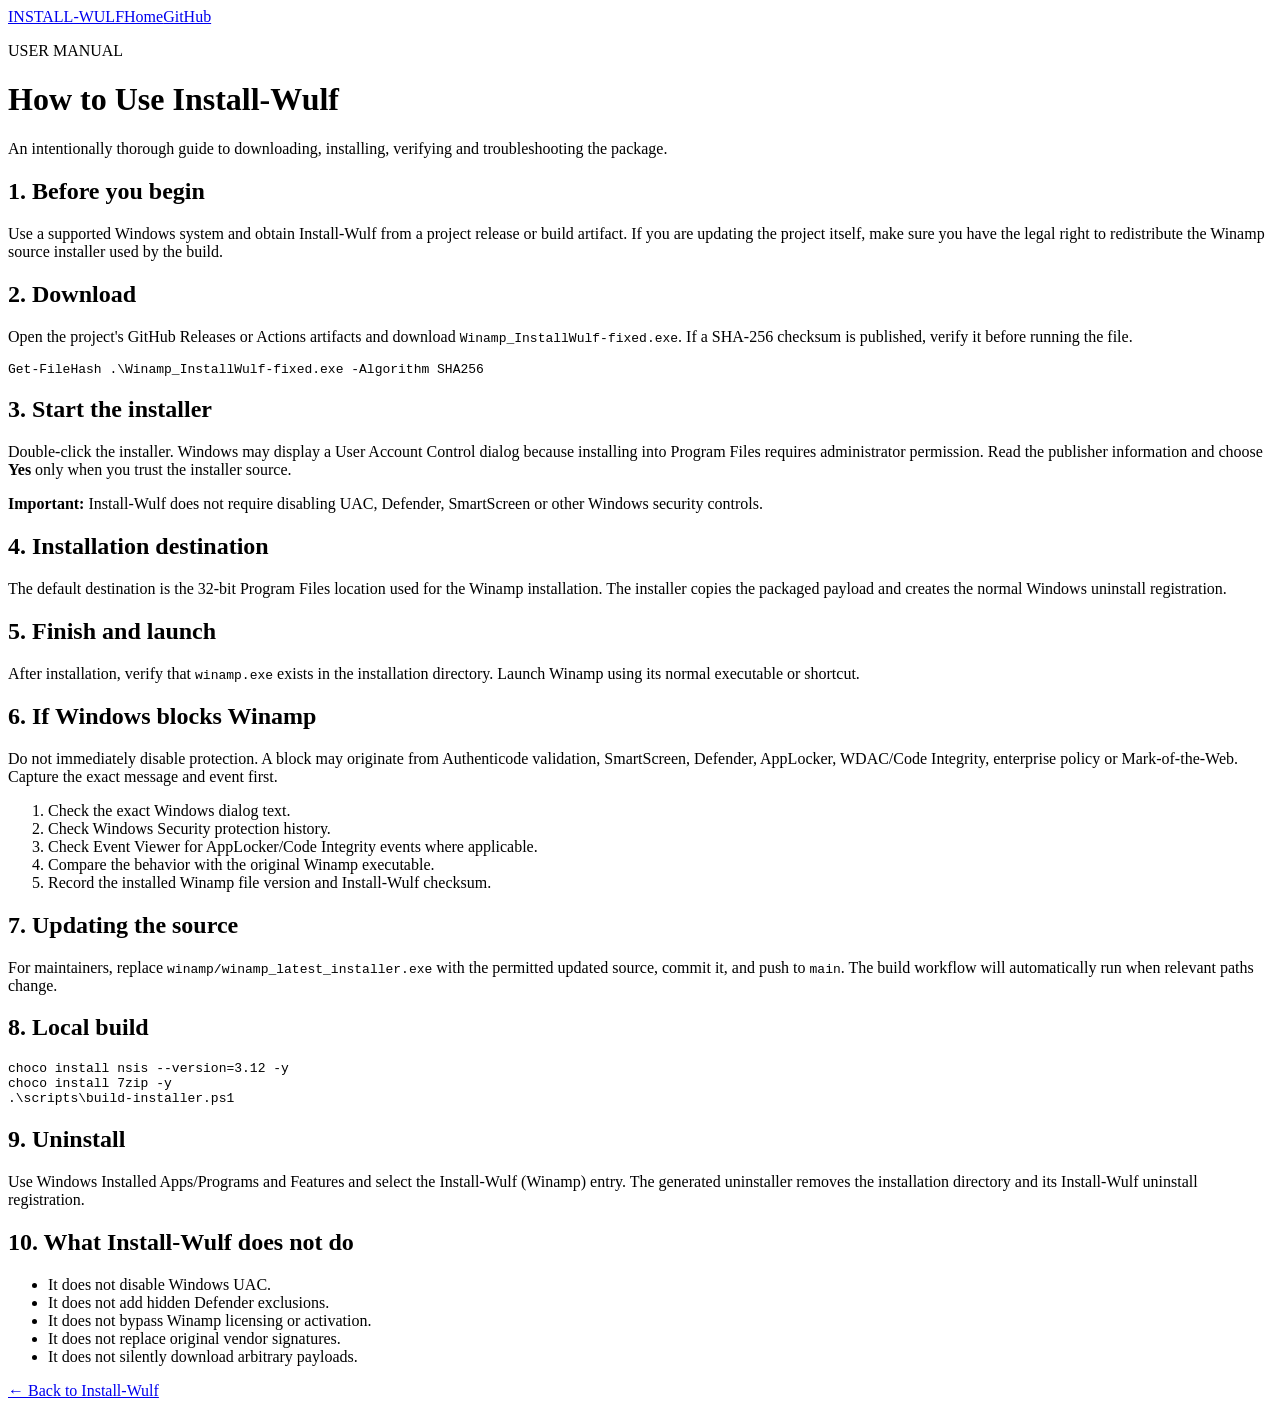
==== web/how-to-use.html @ 83ad9cad "docs: add full installation manual" ====
<!doctype html><html lang="en"><head><meta charset="utf-8"><meta name="viewport" content="width=device-width,initial-scale=1"><title>How to Use · Install-Wulf</title><link rel="stylesheet" href="assets/css/site.css"></head><body><header class="subhero"><nav><a class="brand" href="index.html">INSTALL-WULF</a><a href="index.html">Home</a><a href="https://github.com/n-e-o-w-u-l-f/Winamp-fixed-installwulf">GitHub</a></nav><div class="hero-inner"><p class="eyebrow">USER MANUAL</p><h1>How to Use Install-Wulf</h1><p class="lead">An intentionally thorough guide to downloading, installing, verifying and troubleshooting the package.</p></div></header><main class="manual"><section><h2>1. Before you begin</h2><p>Use a supported Windows system and obtain Install-Wulf from a project release or build artifact. If you are updating the project itself, make sure you have the legal right to redistribute the Winamp source installer used by the build.</p></section><section><h2>2. Download</h2><p>Open the project's GitHub Releases or Actions artifacts and download <code>Winamp_InstallWulf-fixed.exe</code>. If a SHA-256 checksum is published, verify it before running the file.</p><pre>Get-FileHash .\Winamp_InstallWulf-fixed.exe -Algorithm SHA256</pre></section><section><h2>3. Start the installer</h2><p>Double-click the installer. Windows may display a User Account Control dialog because installing into Program Files requires administrator permission. Read the publisher information and choose <strong>Yes</strong> only when you trust the installer source.</p><div class="callout"><strong>Important:</strong> Install-Wulf does not require disabling UAC, Defender, SmartScreen or other Windows security controls.</div></section><section><h2>4. Installation destination</h2><p>The default destination is the 32-bit Program Files location used for the Winamp installation. The installer copies the packaged payload and creates the normal Windows uninstall registration.</p></section><section><h2>5. Finish and launch</h2><p>After installation, verify that <code>winamp.exe</code> exists in the installation directory. Launch Winamp using its normal executable or shortcut.</p></section><section><h2>6. If Windows blocks Winamp</h2><p>Do not immediately disable protection. A block may originate from Authenticode validation, SmartScreen, Defender, AppLocker, WDAC/Code Integrity, enterprise policy or Mark-of-the-Web. Capture the exact message and event first.</p><ol><li>Check the exact Windows dialog text.</li><li>Check Windows Security protection history.</li><li>Check Event Viewer for AppLocker/Code Integrity events where applicable.</li><li>Compare the behavior with the original Winamp executable.</li><li>Record the installed Winamp file version and Install-Wulf checksum.</li></ol></section><section><h2>7. Updating the source</h2><p>For maintainers, replace <code>winamp/winamp_latest_installer.exe</code> with the permitted updated source, commit it, and push to <code>main</code>. The build workflow will automatically run when relevant paths change.</p></section><section><h2>8. Local build</h2><pre>choco install nsis --version=3.12 -y
choco install 7zip -y
.\scripts\build-installer.ps1</pre></section><section><h2>9. Uninstall</h2><p>Use Windows Installed Apps/Programs and Features and select the Install-Wulf (Winamp) entry. The generated uninstaller removes the installation directory and its Install-Wulf uninstall registration.</p></section><section><h2>10. What Install-Wulf does not do</h2><ul><li>It does not disable Windows UAC.</li><li>It does not add hidden Defender exclusions.</li><li>It does not bypass Winamp licensing or activation.</li><li>It does not replace original vendor signatures.</li><li>It does not silently download arbitrary payloads.</li></ul></section></main><footer><a href="index.html">← Back to Install-Wulf</a></footer><script src="assets/js/site.js"></script></body></html>
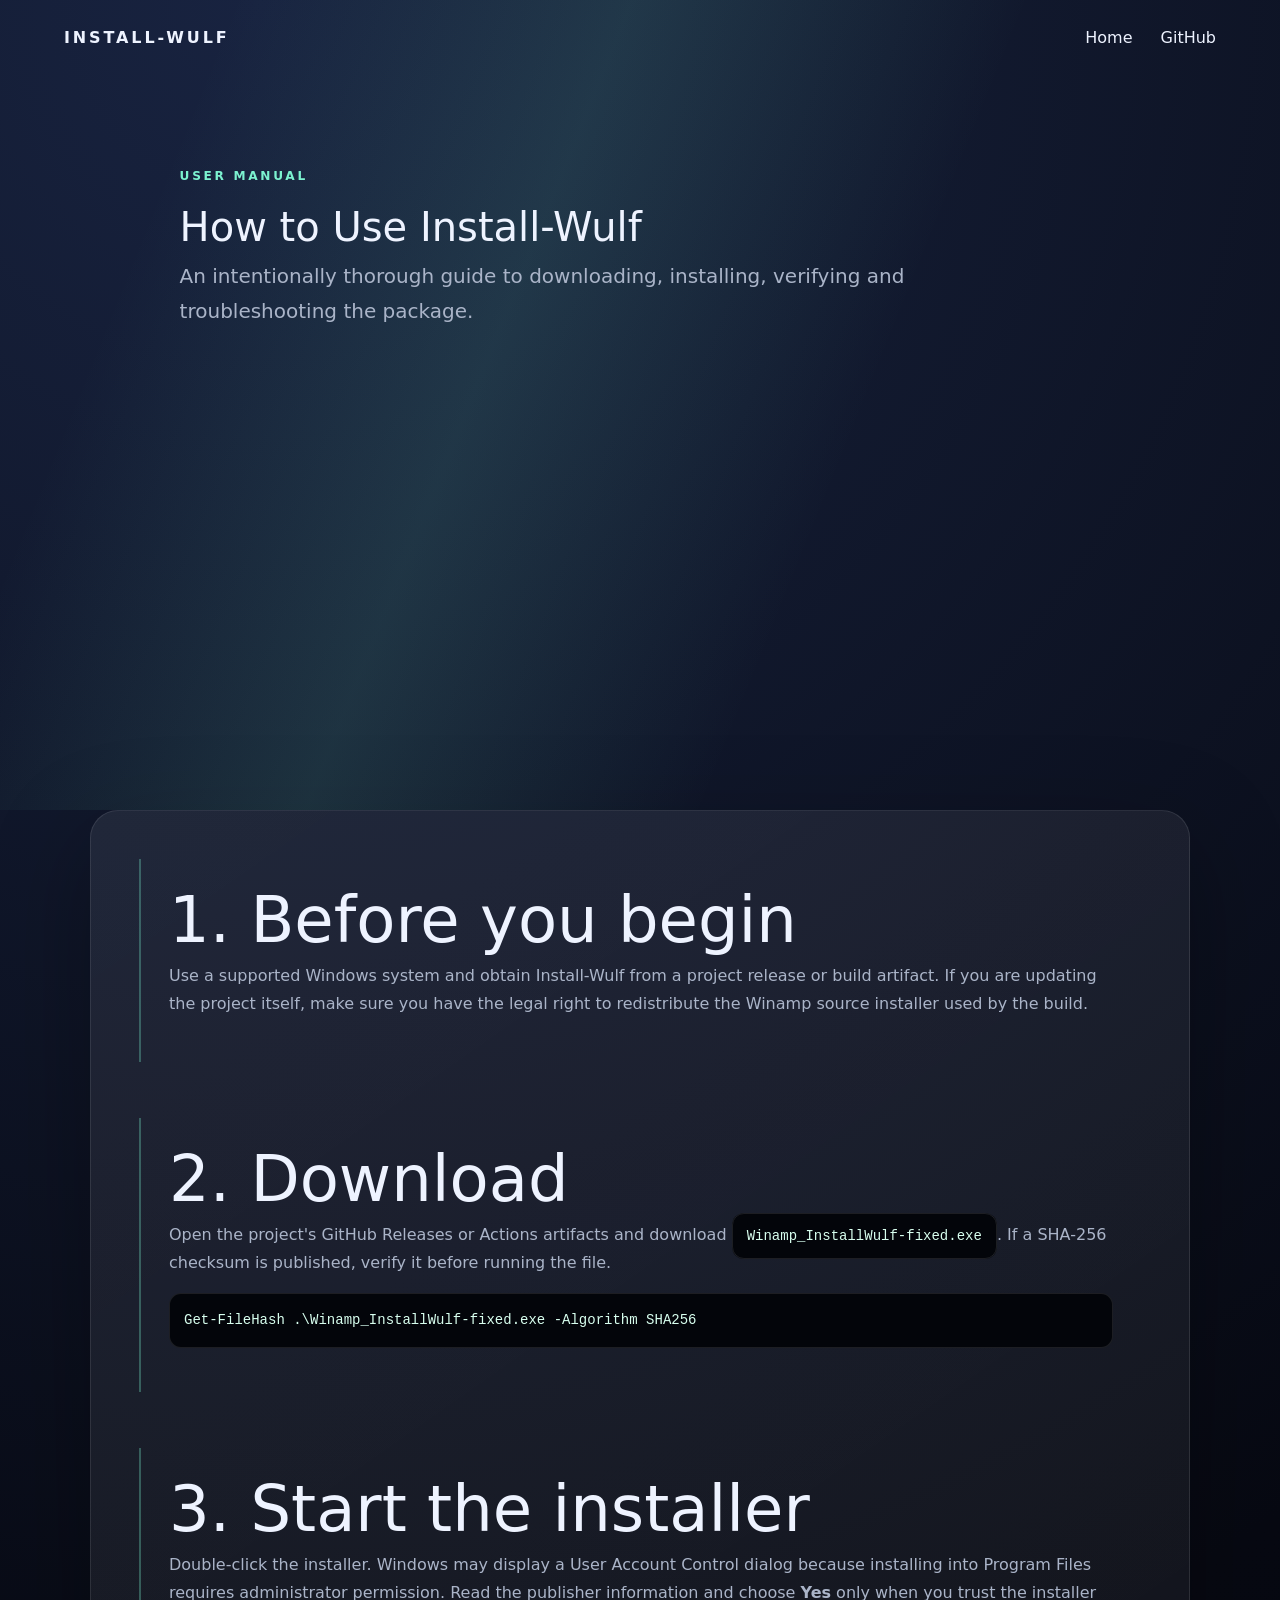
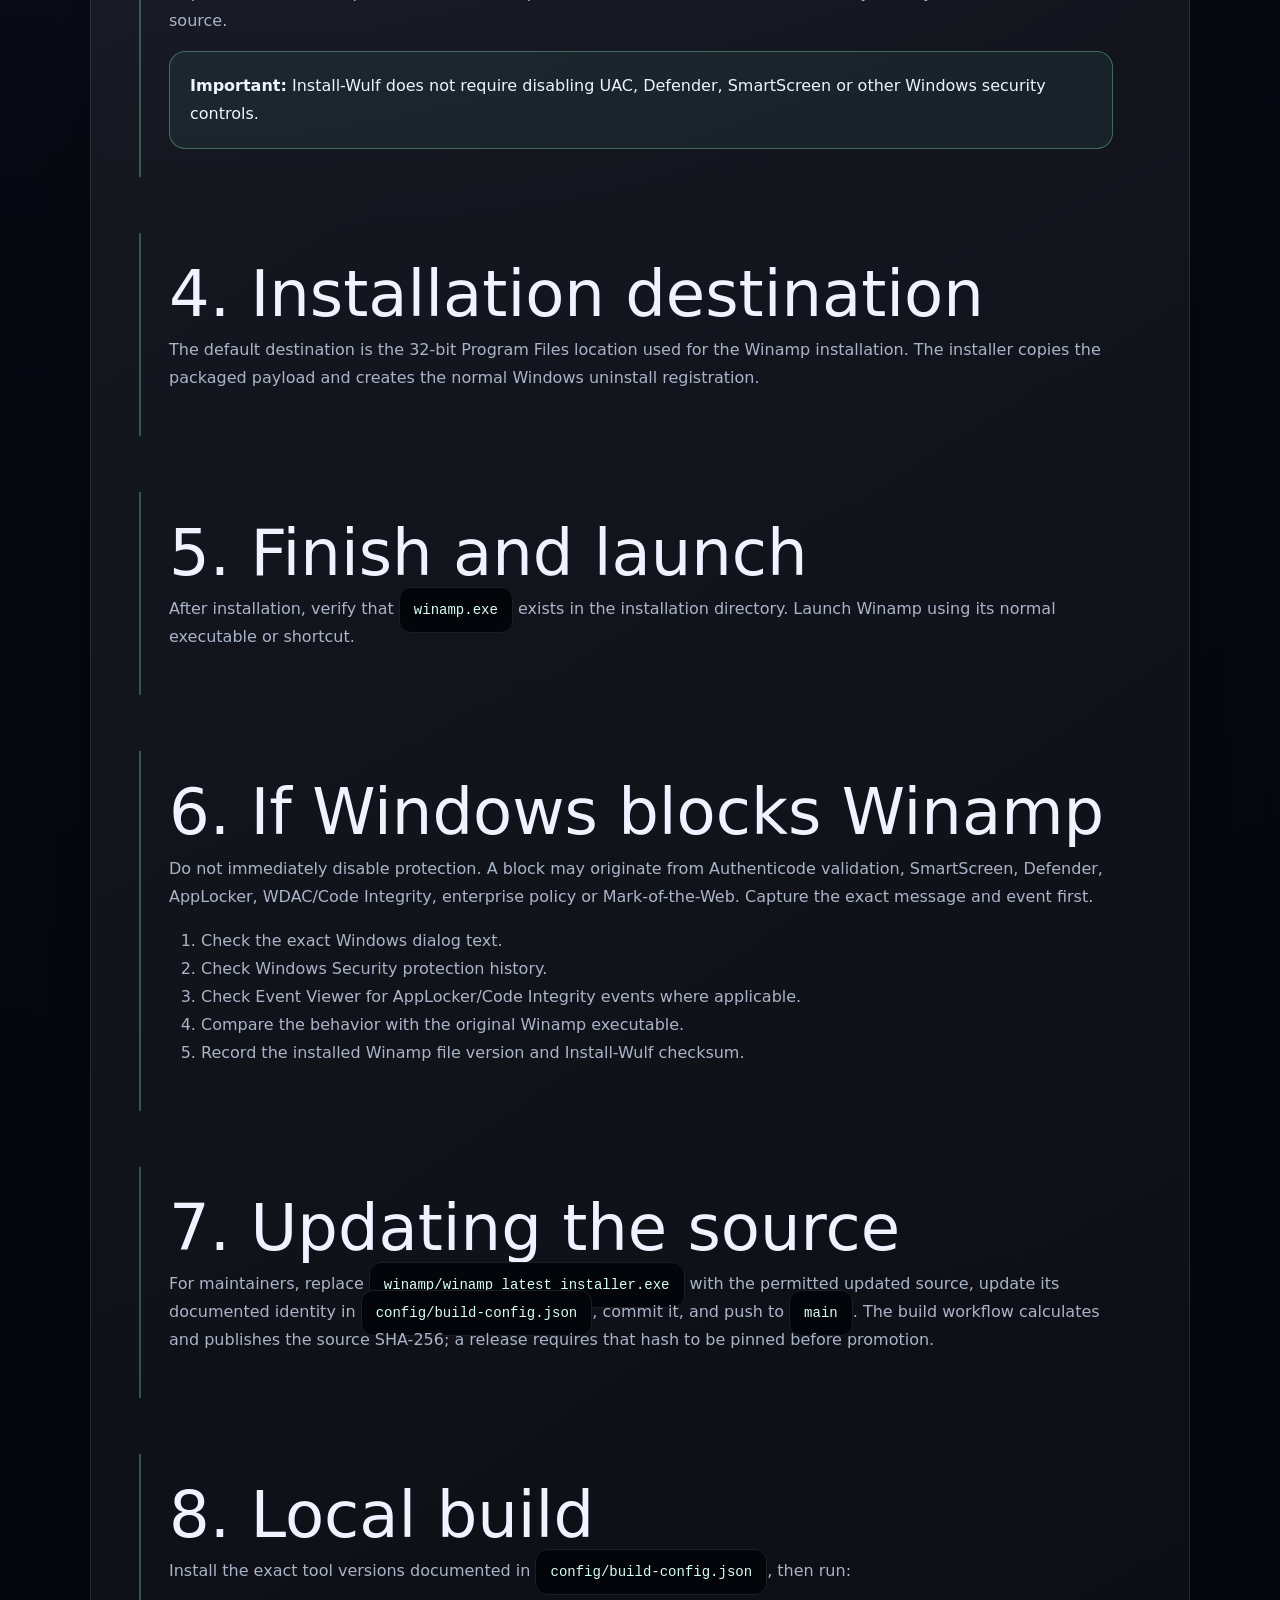
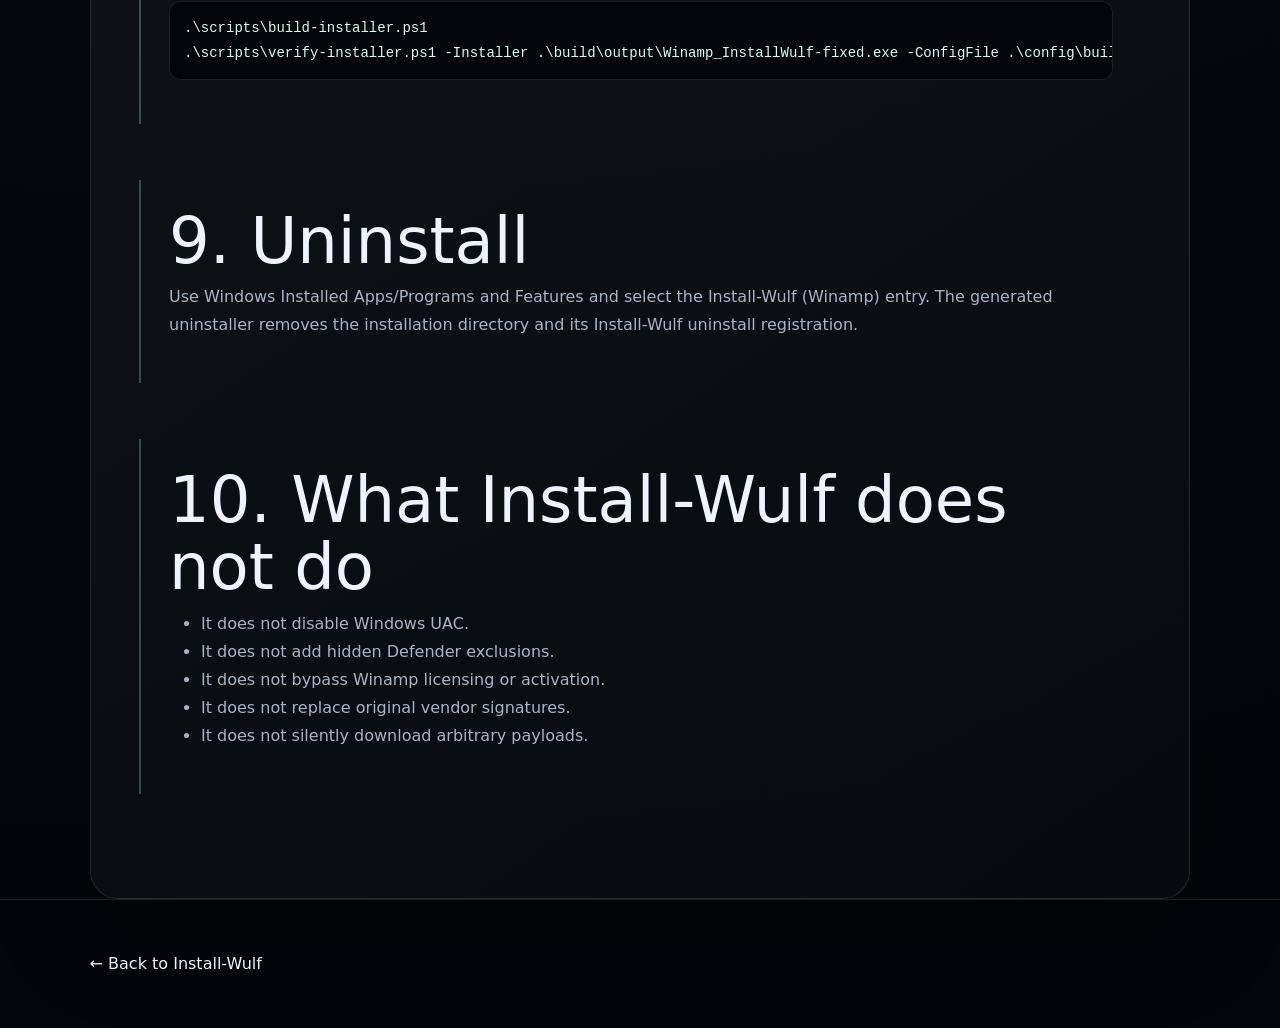
==== commit ed6f62f8: "docs: synchronize build and release instructions" ====
--- a/web/how-to-use.html
+++ b/web/how-to-use.html
@@ -1,3 +1,2 @@
-<!doctype html><html lang="en"><head><meta charset="utf-8"><meta name="viewport" content="width=device-width,initial-scale=1"><title>How to Use · Install-Wulf</title><link rel="stylesheet" href="assets/css/site.css"></head><body><header class="subhero"><nav><a class="brand" href="index.html">INSTALL-WULF</a><a href="index.html">Home</a><a href="https://github.com/n-e-o-w-u-l-f/Winamp-fixed-installwulf">GitHub</a></nav><div class="hero-inner"><p class="eyebrow">USER MANUAL</p><h1>How to Use Install-Wulf</h1><p class="lead">An intentionally thorough guide to downloading, installing, verifying and troubleshooting the package.</p></div></header><main class="manual"><section><h2>1. Before you begin</h2><p>Use a supported Windows system and obtain Install-Wulf from a project release or build artifact. If you are updating the project itself, make sure you have the legal right to redistribute the Winamp source installer used by the build.</p></section><section><h2>2. Download</h2><p>Open the project's GitHub Releases or Actions artifacts and download <code>Winamp_InstallWulf-fixed.exe</code>. If a SHA-256 checksum is published, verify it before running the file.</p><pre>Get-FileHash .\Winamp_InstallWulf-fixed.exe -Algorithm SHA256</pre></section><section><h2>3. Start the installer</h2><p>Double-click the installer. Windows may display a User Account Control dialog because installing into Program Files requires administrator permission. Read the publisher information and choose <strong>Yes</strong> only when you trust the installer source.</p><div class="callout"><strong>Important:</strong> Install-Wulf does not require disabling UAC, Defender, SmartScreen or other Windows security controls.</div></section><section><h2>4. Installation destination</h2><p>The default destination is the 32-bit Program Files location used for the Winamp installation. The installer copies the packaged payload and creates the normal Windows uninstall registration.</p></section><section><h2>5. Finish and launch</h2><p>After installation, verify that <code>winamp.exe</code> exists in the installation directory. Launch Winamp using its normal executable or shortcut.</p></section><section><h2>6. If Windows blocks Winamp</h2><p>Do not immediately disable protection. A block may originate from Authenticode validation, SmartScreen, Defender, AppLocker, WDAC/Code Integrity, enterprise policy or Mark-of-the-Web. Capture the exact message and event first.</p><ol><li>Check the exact Windows dialog text.</li><li>Check Windows Security protection history.</li><li>Check Event Viewer for AppLocker/Code Integrity events where applicable.</li><li>Compare the behavior with the original Winamp executable.</li><li>Record the installed Winamp file version and Install-Wulf checksum.</li></ol></section><section><h2>7. Updating the source</h2><p>For maintainers, replace <code>winamp/winamp_latest_installer.exe</code> with the permitted updated source, commit it, and push to <code>main</code>. The build workflow will automatically run when relevant paths change.</p></section><section><h2>8. Local build</h2><pre>choco install nsis --version=3.12 -y
-choco install 7zip -y
-.\scripts\build-installer.ps1</pre></section><section><h2>9. Uninstall</h2><p>Use Windows Installed Apps/Programs and Features and select the Install-Wulf (Winamp) entry. The generated uninstaller removes the installation directory and its Install-Wulf uninstall registration.</p></section><section><h2>10. What Install-Wulf does not do</h2><ul><li>It does not disable Windows UAC.</li><li>It does not add hidden Defender exclusions.</li><li>It does not bypass Winamp licensing or activation.</li><li>It does not replace original vendor signatures.</li><li>It does not silently download arbitrary payloads.</li></ul></section></main><footer><a href="index.html">← Back to Install-Wulf</a></footer><script src="assets/js/site.js"></script></body></html>+<!doctype html><html lang="en"><head><meta charset="utf-8"><meta name="viewport" content="width=device-width,initial-scale=1"><title>How to Use · Install-Wulf</title><link rel="stylesheet" href="assets/css/site.css"></head><body><header class="subhero"><nav><a class="brand" href="index.html">INSTALL-WULF</a><a href="index.html">Home</a><a href="https://github.com/n-e-o-w-u-l-f/Winamp-fixed-installwulf">GitHub</a></nav><div class="hero-inner"><p class="eyebrow">USER MANUAL</p><h1>How to Use Install-Wulf</h1><p class="lead">An intentionally thorough guide to downloading, installing, verifying and troubleshooting the package.</p></div></header><main class="manual"><section><h2>1. Before you begin</h2><p>Use a supported Windows system and obtain Install-Wulf from a project release or build artifact. If you are updating the project itself, make sure you have the legal right to redistribute the Winamp source installer used by the build.</p></section><section><h2>2. Download</h2><p>Open the project's GitHub Releases or Actions artifacts and download <code>Winamp_InstallWulf-fixed.exe</code>. If a SHA-256 checksum is published, verify it before running the file.</p><pre>Get-FileHash .\Winamp_InstallWulf-fixed.exe -Algorithm SHA256</pre></section><section><h2>3. Start the installer</h2><p>Double-click the installer. Windows may display a User Account Control dialog because installing into Program Files requires administrator permission. Read the publisher information and choose <strong>Yes</strong> only when you trust the installer source.</p><div class="callout"><strong>Important:</strong> Install-Wulf does not require disabling UAC, Defender, SmartScreen or other Windows security controls.</div></section><section><h2>4. Installation destination</h2><p>The default destination is the 32-bit Program Files location used for the Winamp installation. The installer copies the packaged payload and creates the normal Windows uninstall registration.</p></section><section><h2>5. Finish and launch</h2><p>After installation, verify that <code>winamp.exe</code> exists in the installation directory. Launch Winamp using its normal executable or shortcut.</p></section><section><h2>6. If Windows blocks Winamp</h2><p>Do not immediately disable protection. A block may originate from Authenticode validation, SmartScreen, Defender, AppLocker, WDAC/Code Integrity, enterprise policy or Mark-of-the-Web. Capture the exact message and event first.</p><ol><li>Check the exact Windows dialog text.</li><li>Check Windows Security protection history.</li><li>Check Event Viewer for AppLocker/Code Integrity events where applicable.</li><li>Compare the behavior with the original Winamp executable.</li><li>Record the installed Winamp file version and Install-Wulf checksum.</li></ol></section><section><h2>7. Updating the source</h2><p>For maintainers, replace <code>winamp/winamp_latest_installer.exe</code> with the permitted updated source, update its documented identity in <code>config/build-config.json</code>, commit it, and push to <code>main</code>. The build workflow calculates and publishes the source SHA-256; a release requires that hash to be pinned before promotion.</p></section><section><h2>8. Local build</h2><p>Install the exact tool versions documented in <code>config/build-config.json</code>, then run:</p><pre>.\scripts\build-installer.ps1
+.\scripts\verify-installer.ps1 -Installer .\build\output\Winamp_InstallWulf-fixed.exe -ConfigFile .\config\build-config.json -PayloadDirectory .\build\payload</pre></section><section><h2>9. Uninstall</h2><p>Use Windows Installed Apps/Programs and Features and select the Install-Wulf (Winamp) entry. The generated uninstaller removes the installation directory and its Install-Wulf uninstall registration.</p></section><section><h2>10. What Install-Wulf does not do</h2><ul><li>It does not disable Windows UAC.</li><li>It does not add hidden Defender exclusions.</li><li>It does not bypass Winamp licensing or activation.</li><li>It does not replace original vendor signatures.</li><li>It does not silently download arbitrary payloads.</li></ul></section></main><footer><a href="index.html">← Back to Install-Wulf</a></footer><script src="assets/js/site.js"></script></body></html>
--- a/web/assets/css/site.css
+++ b/web/assets/css/site.css
@@ -0,0 +1,2 @@
+@import url('https://cdn.jsdelivr.net/npm/bootstrap@5.3.3/dist/css/bootstrap.min.css');
+:root{--bg:#070912;--panel:#0d1220;--text:#eef3ff;--muted:#aab4c8;--line:rgba(255,255,255,.1);--accent:#7cf3d0}*{box-sizing:border-box}html{scroll-behavior:smooth}body{margin:0;background:radial-gradient(circle at 20% 0%,#182340 0,#070912 42%,#04050a 100%);color:var(--text);font:16px/1.75 system-ui,-apple-system,BlinkMacSystemFont,"Segoe UI",sans-serif}nav{display:flex;gap:28px;align-items:center;justify-content:flex-end;padding:24px 5vw;position:relative;z-index:5}nav a,.text-link,footer a{color:var(--text);text-decoration:none}.brand{margin-right:auto;letter-spacing:.18em;font-weight:800}.hero,.subhero{min-height:90vh;position:relative;overflow:hidden}.hero:before,.subhero:before{content:"";position:absolute;inset:-20%;background:linear-gradient(120deg,transparent 25%,rgba(124,243,208,.12),transparent 60%);transform:rotate(-8deg);animation:sweep 10s infinite alternate}.hero-inner{max-width:1100px;margin:10vh auto;padding:0 7vw;position:relative}.eyebrow{letter-spacing:.22em;font-size:.76rem;color:var(--accent);font-weight:800}.hero h1{font-size:clamp(4rem,13vw,10rem);line-height:.9;margin:.15em 0;background:linear-gradient(120deg,#fff,#7cf3d0,#8ea7ff);-webkit-background-clip:text;color:transparent}.lead{max-width:760px;font-size:1.25rem;color:var(--muted)}.actions{display:flex;gap:14px;flex-wrap:wrap;margin-top:30px}.button{display:inline-block;padding:12px 20px;border:1px solid var(--accent);border-radius:999px;text-decoration:none;color:#06100e;background:var(--accent);font-weight:800}.button.ghost{background:transparent;color:var(--text);border-color:var(--line)}main{max-width:1100px;margin:auto;padding:80px 7vw}.panel,.manual,.card{background:linear-gradient(145deg,rgba(255,255,255,.07),rgba(255,255,255,.025));border:1px solid var(--line);border-radius:28px;box-shadow:0 30px 100px rgba(0,0,0,.3)}.panel,.manual{padding:48px}.panel h2,.manual h2{font-size:clamp(2rem,5vw,4rem);line-height:1.05}.grid{display:grid;grid-template-columns:repeat(3,1fr);gap:20px;margin:24px 0}.card{padding:30px;min-height:230px}.card span{color:var(--accent);font-weight:900}.card h3{font-size:1.6rem}.card p,p,li{color:var(--muted)}footer{padding:50px 7vw;border-top:1px solid var(--line);color:var(--muted)}.manual section{margin-bottom:56px}.manual section:not(.teaser){padding:28px;border-left:2px solid rgba(124,243,208,.3)}pre,code{background:#03050a;border:1px solid var(--line);border-radius:12px;color:#d8ffeF;padding:14px;overflow:auto}.callout{border:1px solid rgba(124,243,208,.35);border-radius:16px;padding:20px;background:rgba(124,243,208,.06)}.reveal{opacity:0;transform:translateY(45px);transition:opacity .9s ease,transform .9s ease}.reveal.visible{opacity:1;transform:none}@keyframes sweep{from{transform:translateX(-10%) rotate(-8deg)}to{transform:translateX(10%) rotate(-8deg)}}@media(max-width:760px){nav{gap:14px;font-size:.9rem}.grid{grid-template-columns:1fr}.hero{min-height:80vh}.panel,.manual{padding:28px}}
